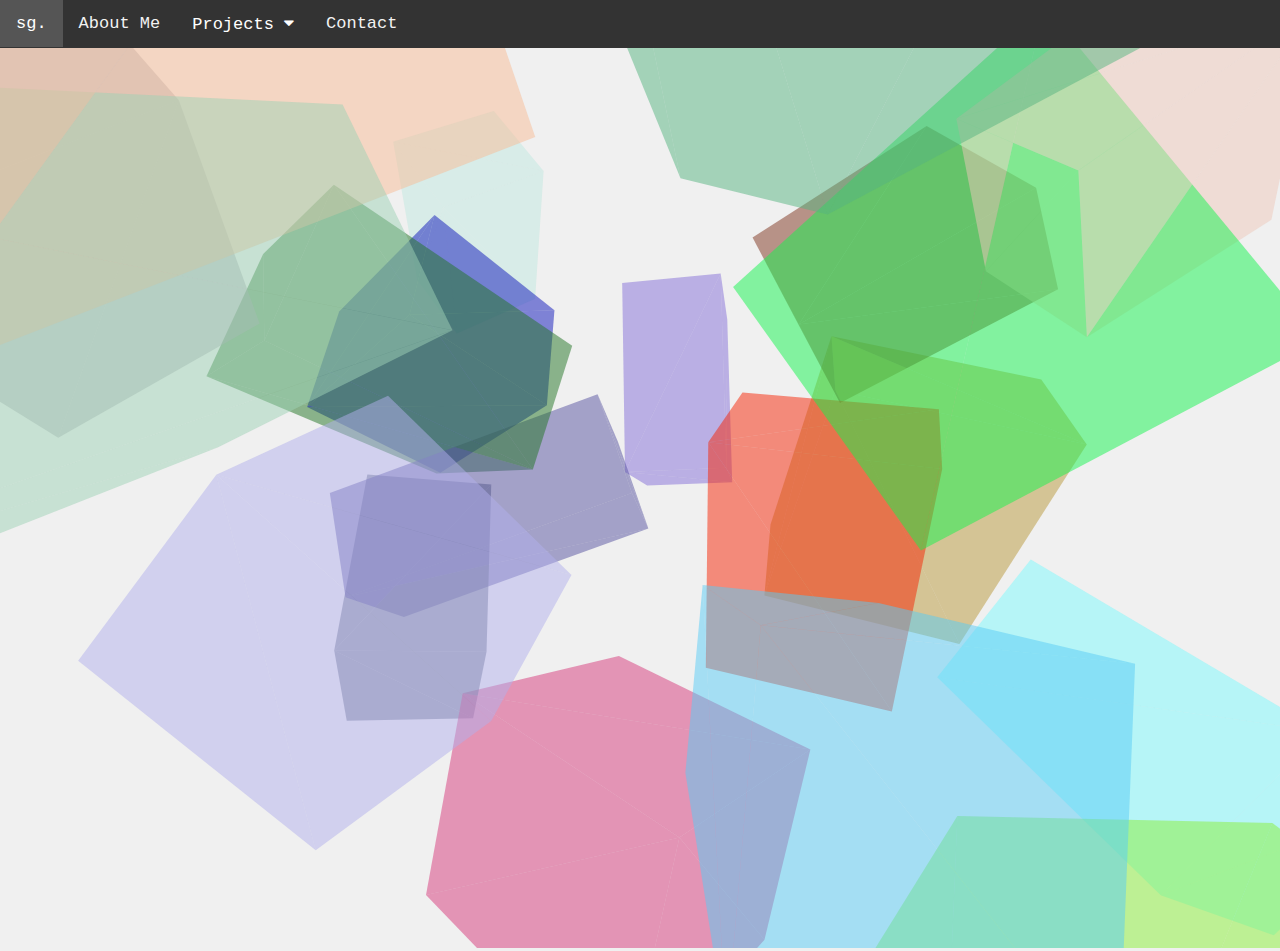
==== index.html @ 85926cf7 "added additional pages" ====
<!DOCTYPE html>
<html lang="en">
	<head>
		<title>sg.</title>
		<meta charset="utf-8">
		<meta name="viewport" content="width=device-width, user-scalable=no, minimum-scale=1.0, maximum-scale=1.0">
		<link rel="stylesheet" type="text/css" href="css/style.css">
		<link rel="stylesheet" href="https://cdnjs.cloudflare.com/ajax/libs/font-awesome/4.7.0/css/font-awesome.min.css">
		<script src="js/build/three.js"></script>
		<script src="js/renderers/Projector.js"></script>
		<script src="js/renderers/CanvasRenderer.js"></script>
		<script src="js/libs/stats.min.js"></script>
		<script src="js/libs/tween.min.js"></script>
		<script src="js/navbar.js"></script>
	</head>

	<body>
		<div class="topnav" id="myTopnav">
	  <a href="index.html" class="active">sg.</a>
	  <a href="about.html">About Me</a>
		<div class="dropdown">
			<button class="dropbtn">Projects
				<i class="fa fa-caret-down"></i>
			</button>
			<div class="dropdown-content">
				<a href="http://www.oinker.ca">www.oinker.ca</a>
				<a href="index.html">webGL + Three.js</a>
				<a href="#">Jogging Calculator</a>
			</div>
	  </div>
		<a href="contact.html">Contact</a>
	  <a href="javascript:void(0);" style="font-size:15px;" class="icon" onclick="myFunction()">&#9776;</a>
		</div>

			<div id="3d"><script src="js/app.js"></script></div>

	</body>
</html>
---- css/style.css ----
body {
	font-family: Monospace;
	background-color: #f0f0f0;
	margin: 0px;
	overflow: hidden;
}

.topnav {
  overflow: hidden;
  background-color: #333;
}

.topnav a {
  float: left;
  display: block;
  color: #f2f2f2;
  text-align: center;
  padding: 14px 16px;
  text-decoration: none;
  font-size: 17px;
}

.active {
  background-color: #4CAF50;
  color: white;
}

.topnav .icon {
  display: none;
}

.dropdown {
    float: left;
    overflow: hidden;
}

.dropdown .dropbtn {
    font-size: 17px;
    border: none;
    outline: none;
    color: white;
    padding: 14px 16px;
    background-color: inherit;
    font-family: inherit;
    margin: 0;
}

.dropdown-content {
    display: none;
    position: absolute;
    background-color: #f9f9f9;
    min-width: 160px;
    box-shadow: 0px 8px 16px 0px rgba(0,0,0,0.2);
    z-index: 1;
}

.dropdown-content a {
    float: none;
    color: black;
    padding: 12px 16px;
    text-decoration: none;
    display: block;
    text-align: left;
}

.topnav a:hover, .dropdown:hover .dropbtn {
  background-color: #555;
  color: white;
}

.dropdown-content a:hover {
    background-color: #ddd;
    color: black;
}

.dropdown:hover .dropdown-content {
    display: block;
}

@media screen and (max-width: 600px) {
  .topnav a:not(:first-child), .dropdown .dropbtn {
    display: none;
  }
  .topnav a.icon {
    float: right;
    display: block;
  }
}

@media screen and (max-width: 600px) {
  .topnav.responsive {position: relative;}
  .topnav.responsive .icon {
    position: absolute;
    right: 0;
    top: 0;
  }
  .topnav.responsive a {
    float: none;
    display: block;
    text-align: left;
  }
  .topnav.responsive .dropdown {float: none;}
  .topnav.responsive .dropdown-content {position: relative;}
  .topnav.responsive .dropdown .dropbtn {
    display: block;
    width: 100%;
    text-align: left;
  }
}

canvas {
	width: 100%;
	height: 100%
}
#container {
  width: 100%;
  height: 100%;
  position: absolute;
	text-align: center;
}

#3d {
  width: 100%;
  height: 100%;
  position: absolute;
  top: 0;
  left: 0;
	z-index: 0;
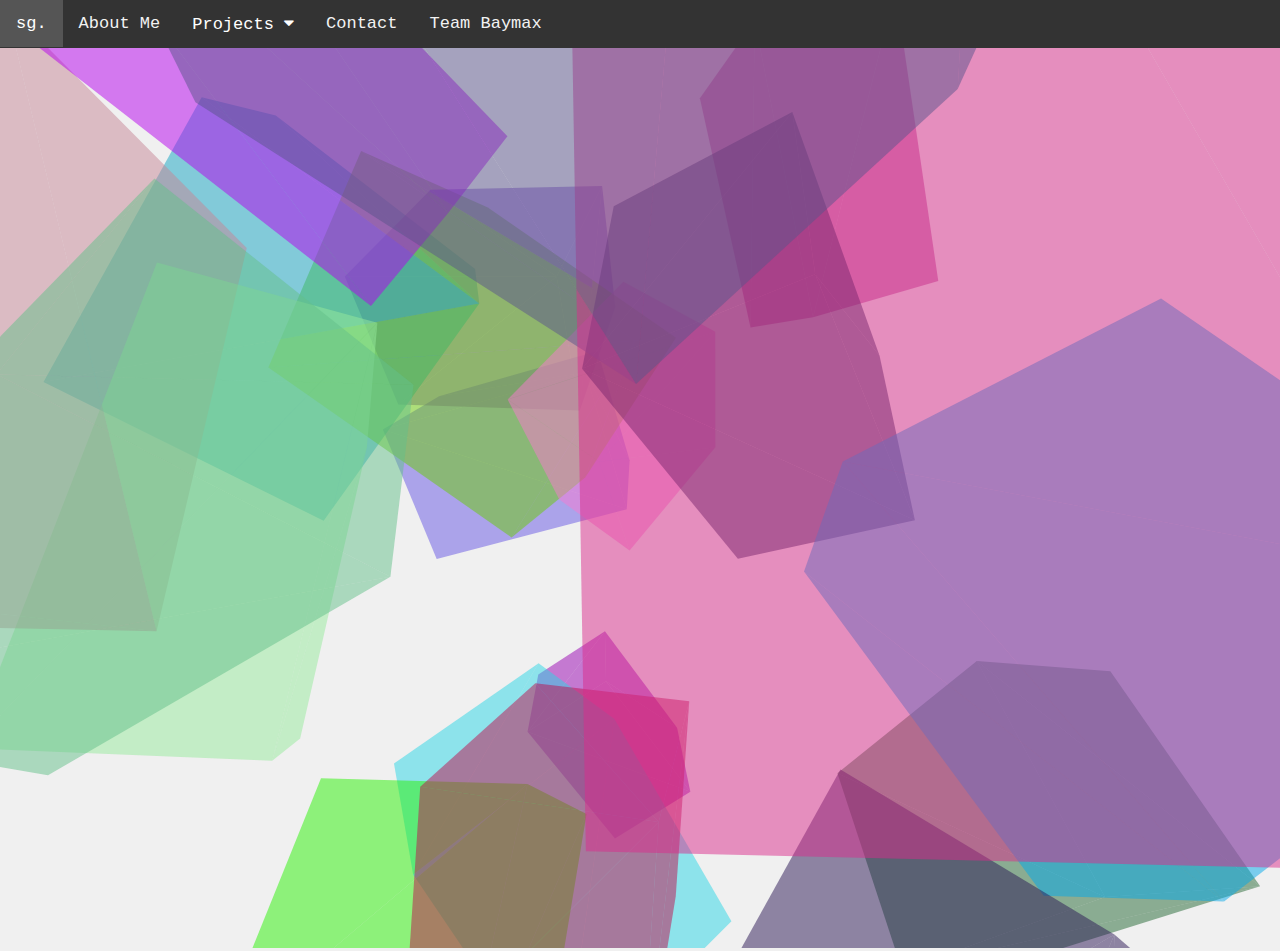
==== commit 06604a80: "added baymax section and experimented with displaying obj and stl files via loaders in three.js" ====
--- a/index.html
+++ b/index.html
@@ -29,10 +29,11 @@
 			</div>
 	  </div>
 		<a href="contact.html">Contact</a>
+		<a href="baymax.html">Team Baymax</a>
 	  <a href="javascript:void(0);" style="font-size:15px;" class="icon" onclick="myFunction()">&#9776;</a>
 		</div>
 
-			<div id="3d"><script src="js/app.js"></script></div>
+			<div id="3d"><script src="js/app_tween.js"></script></div>
 
 	</body>
 </html>
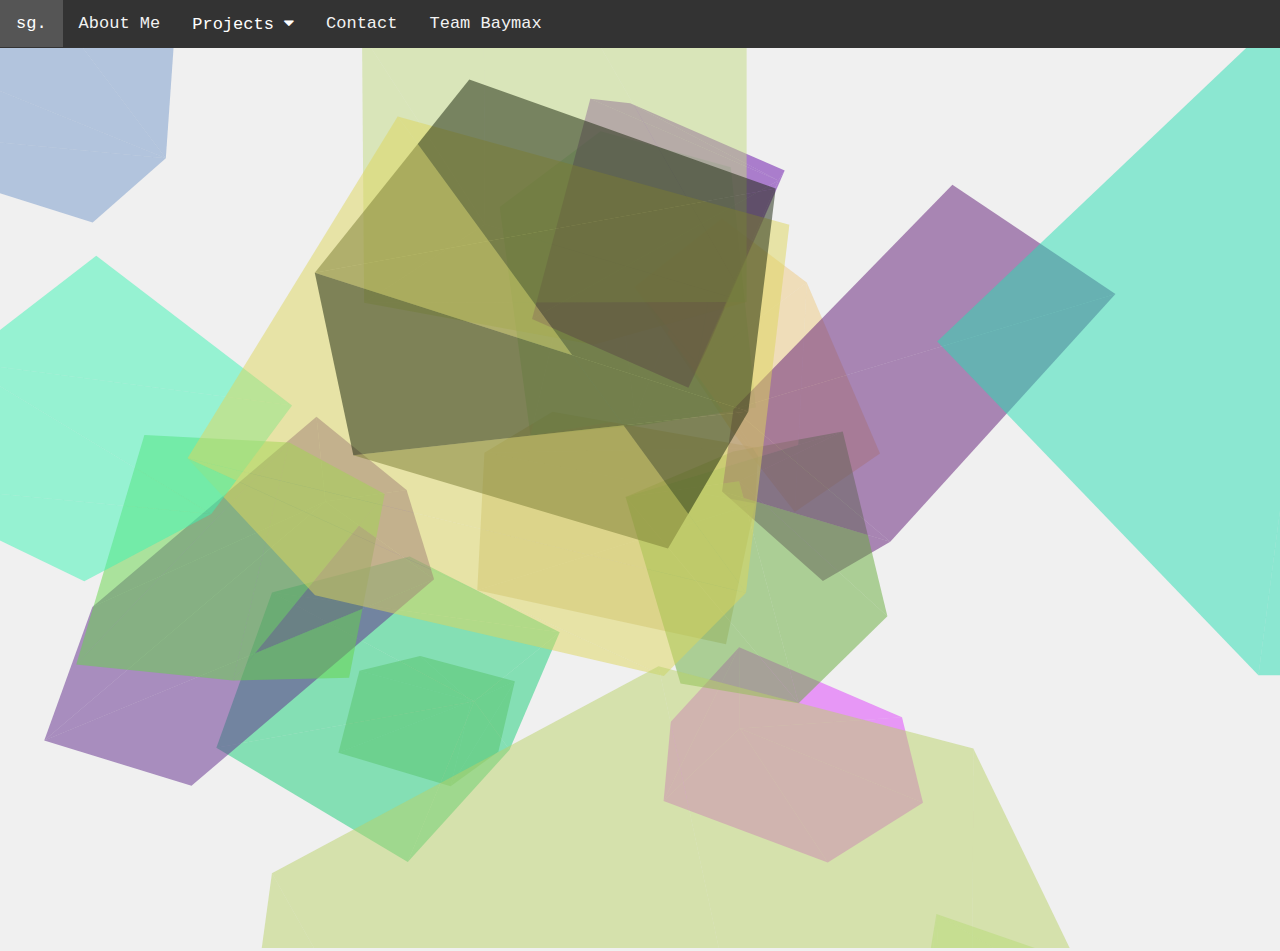
==== commit b7332502: "cleaned up page for better integration with layout" ====
--- a/index.html
+++ b/index.html
@@ -9,7 +9,6 @@
 		<script src="js/build/three.js"></script>
 		<script src="js/renderers/Projector.js"></script>
 		<script src="js/renderers/CanvasRenderer.js"></script>
-		<script src="js/libs/stats.min.js"></script>
 		<script src="js/libs/tween.min.js"></script>
 		<script src="js/navbar.js"></script>
 	</head>
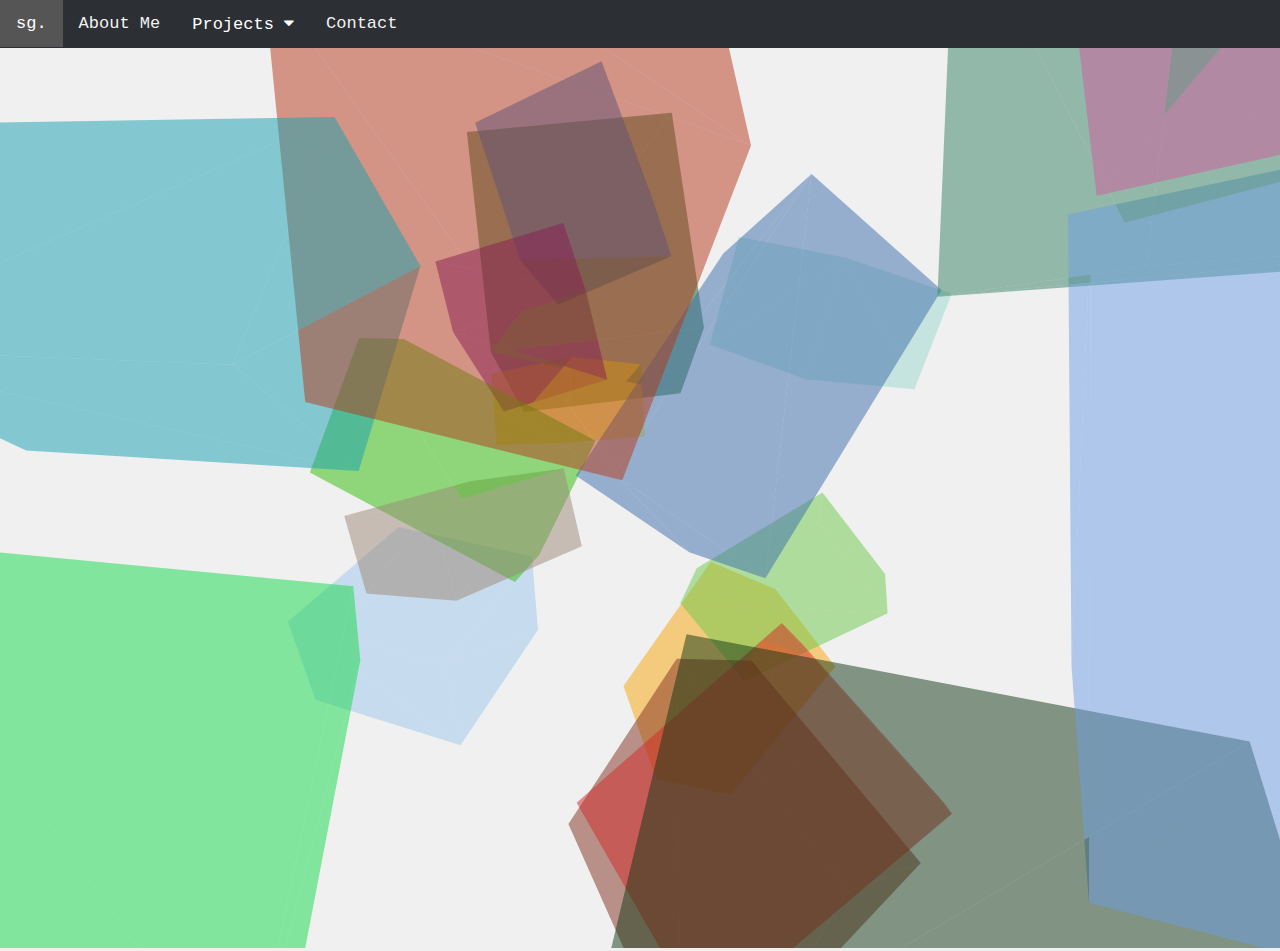
==== commit f495d384: "added content to team baymax page" ====
--- a/index.html
+++ b/index.html
@@ -4,6 +4,14 @@
 		<title>sg.</title>
 		<meta charset="utf-8">
 		<meta name="viewport" content="width=device-width, user-scalable=no, minimum-scale=1.0, maximum-scale=1.0">
+		<!-- Chrome, Firefox OS and Opera -->
+    <meta name="theme-color" content="#41454c">
+    <!-- Windows Phone -->
+    <meta name="msapplication-navbutton-color" content="#41454c">
+    <!-- iOS Safari -->
+    <meta name="apple-mobile-web-app-capable" content="yes">
+    <meta name="apple-mobile-web-app-status-bar-style" content="black-translucent">
+
 		<link rel="stylesheet" type="text/css" href="css/style.css">
 		<link rel="stylesheet" href="https://cdnjs.cloudflare.com/ajax/libs/font-awesome/4.7.0/css/font-awesome.min.css">
 		<script src="js/build/three.js"></script>
@@ -25,10 +33,10 @@
 				<a href="http://www.oinker.ca">www.oinker.ca</a>
 				<a href="index.html">webGL + Three.js</a>
 				<a href="#">Jogging Calculator</a>
+				<a href="baymax.html">Team Baymax</a>
 			</div>
 	  </div>
 		<a href="contact.html">Contact</a>
-		<a href="baymax.html">Team Baymax</a>
 	  <a href="javascript:void(0);" style="font-size:15px;" class="icon" onclick="myFunction()">&#9776;</a>
 		</div>
 
--- a/css/style.css
+++ b/css/style.css
@@ -7,7 +7,7 @@
 
 .topnav {
   overflow: hidden;
-  background-color: #333;
+  background-color: #2c2f33;
 }
 
 .topnav a {
@@ -126,3 +126,13 @@
   top: 0;
   left: 0;
 	z-index: 0;
+}
+
+#info {
+				color: black;
+				position: absolute;
+				top: 30px;
+				width: 100%;
+				text-align: center;
+				display:block;
+			}
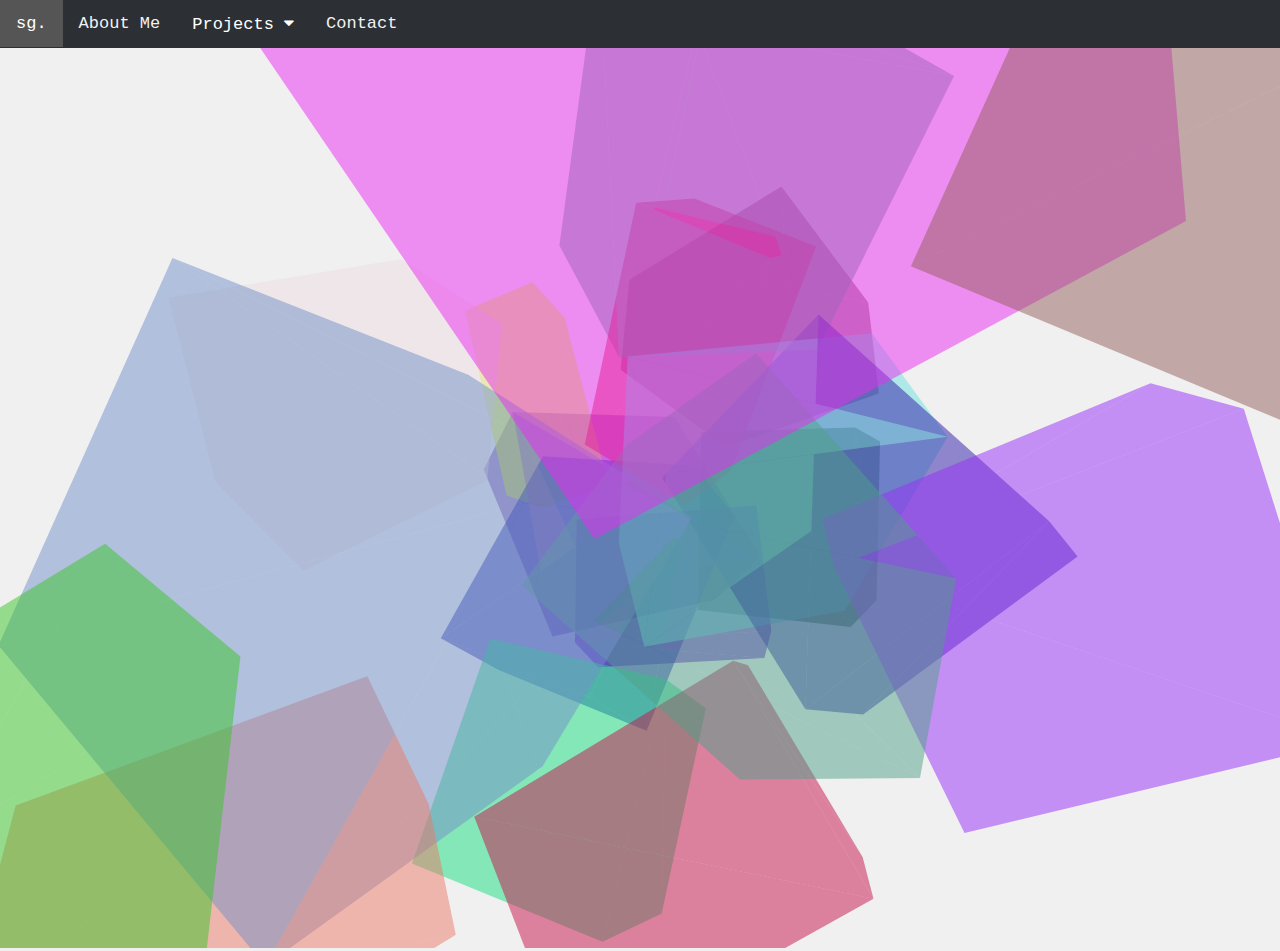
==== commit 18d3b7d9: "deleted old image content and 3d models corrected favicons added content to contact page" ====
--- a/index.html
+++ b/index.html
@@ -3,6 +3,22 @@
 	<head>
 		<title>sg.</title>
 		<meta charset="utf-8">
+		<link rel="apple-touch-icon" sizes="57x57" href="images/favico/apple-icon-57x57.png">
+		<link rel="apple-touch-icon" sizes="60x60" href="images/favico/apple-icon-60x60.png">
+		<link rel="apple-touch-icon" sizes="72x72" href="images/favico/apple-icon-72x72.png">
+		<link rel="apple-touch-icon" sizes="76x76" href="images/favico/apple-icon-76x76.png">
+		<link rel="apple-touch-icon" sizes="114x114" href="images/favico/apple-icon-114x114.png">
+		<link rel="apple-touch-icon" sizes="120x120" href="images/favico/apple-icon-120x120.png">
+		<link rel="apple-touch-icon" sizes="144x144" href="images/favico/apple-icon-144x144.png">
+		<link rel="apple-touch-icon" sizes="152x152" href="images/favico/apple-icon-152x152.png">
+		<link rel="apple-touch-icon" sizes="180x180" href="images/favico/apple-icon-180x180.png">
+		<link rel="icon" type="image/png" sizes="192x192"  href="images/favico/android-icon-192x192.png">
+		<link rel="icon" type="image/png" sizes="32x32" href="images/favico/favicon-32x32.png">
+		<link rel="icon" type="image/png" sizes="96x96" href="images/favico/favicon-96x96.png">
+		<link rel="icon" type="image/png" sizes="16x16" href="images/favico/favicon-16x16.png">
+		<link rel="manifest" href="images/favico/manifest.json">
+		<meta name="msapplication-TileColor" content="#41454c">
+		<meta name="msapplication-TileImage" content="images/favico/ms-icon-144x144.png">
 		<meta name="viewport" content="width=device-width, user-scalable=no, minimum-scale=1.0, maximum-scale=1.0">
 		<!-- Chrome, Firefox OS and Opera -->
     <meta name="theme-color" content="#41454c">
--- a/css/style.css
+++ b/css/style.css
@@ -129,10 +129,30 @@
 }
 
 #info {
-				color: black;
 				position: absolute;
-				top: 30px;
+				top: 45px;
 				width: 100%;
 				text-align: center;
 				display:block;
-			}
+}
+
+.fa-envelope-square {
+	color: #4CAF50;
+}
+.fa-linkedin-square {
+  color: #1985bc;
+}
+.fa-twitter-square {
+  color: #1da1f2;
+}
+.fa-google-plus-square {
+  color: #db4437
+}
+.fa-github-square {
+	color: #333
+}
+.fa-instagram {
+	background: -webkit-linear-gradient(#833ab4, #fcaf45);
+  -webkit-background-clip: text;
+  -webkit-text-fill-color: transparent;
+}
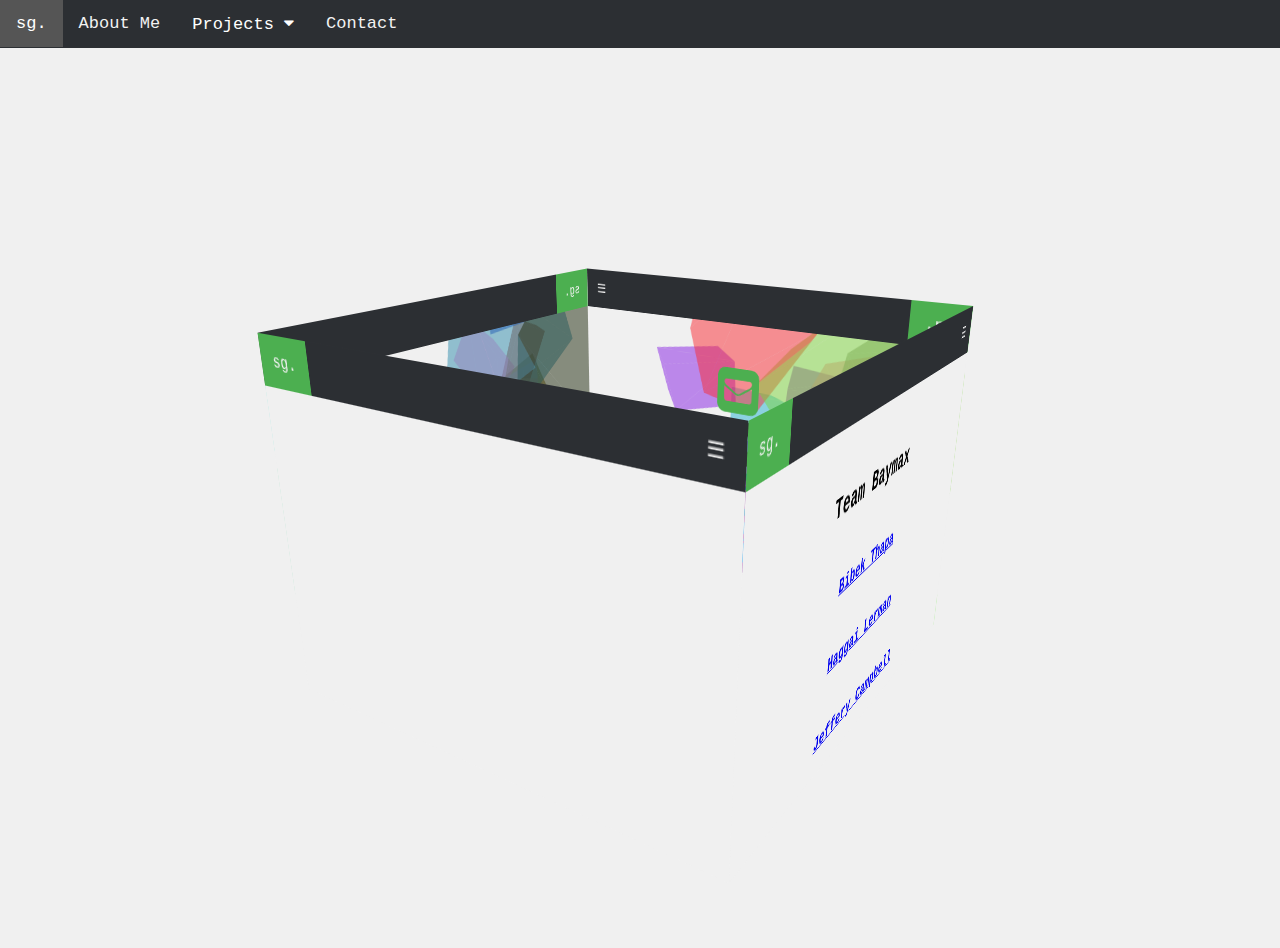
==== commit 4928e47c: "added webpage carousel" ====
--- a/index.html
+++ b/index.html
@@ -31,10 +31,23 @@
 		<link rel="stylesheet" type="text/css" href="css/style.css">
 		<link rel="stylesheet" href="https://cdnjs.cloudflare.com/ajax/libs/font-awesome/4.7.0/css/font-awesome.min.css">
 		<script src="js/build/three.js"></script>
-		<script src="js/renderers/Projector.js"></script>
-		<script src="js/renderers/CanvasRenderer.js"></script>
-		<script src="js/libs/tween.min.js"></script>
+		<script src="js/controls/TrackballControls.js"></script>
+		<script src="js/renderers/CSS3DRenderer.js"></script>
 		<script src="js/navbar.js"></script>
+		<style>
+		html, body {
+			height: 100%;
+			overflow: hidden;
+		}
+		#blocker {
+			position: relative;
+			/* background-color: rgba(255, 0, 0, 0.5); */
+			top: 0px;
+			left: 0px;
+			width: 100%;
+			height: 100%;
+		}
+		</style>
 	</head>
 
 	<body>
@@ -49,14 +62,74 @@
 				<a href="http://www.oinker.ca">www.oinker.ca</a>
 				<a href="index.html">webGL + Three.js</a>
 				<a href="#">Jogging Calculator</a>
+				<a href="https://londonbespokeclub.com/">London Bespoke Club</a>
 				<a href="baymax.html">Team Baymax</a>
+				<a href="#">Malabar Hill Records</a>
 			</div>
 	  </div>
 		<a href="contact.html">Contact</a>
 	  <a href="javascript:void(0);" style="font-size:15px;" class="icon" onclick="myFunction()">&#9776;</a>
 		</div>
 
-			<div id="3d"><script src="js/app_tween.js"></script></div>
+<body>
 
+	<div id="container"></div>
+	<div id="blocker"></div>
+
+	<script>
+		var camera, scene, renderer;
+		var controls;
+		var Element = function ( id, x, y, z, ry ) {
+			var div = document.createElement( 'div' );
+			div.style.width = '480px';
+			div.style.height = '360px';
+			div.style.backgroundColor = '#000';
+			var iframe = document.createElement( 'iframe' );
+			iframe.style.width = '480px';
+			iframe.style.height = '360px';
+			iframe.style.border = '0px';
+			iframe.src = [ '', id ].join( '' );
+			div.appendChild( iframe );
+			var object = new THREE.CSS3DObject( div );
+			object.position.set( x, y, z );
+			object.rotation.y = ry;
+			return object;
+		};
+		init();
+		animate();
+		function init() {
+			var container = document.getElementById( 'container' );
+			camera = new THREE.PerspectiveCamera( 50, window.innerWidth / window.innerHeight, 1, 5000 );
+			camera.position.set( 500, 350, 750 );
+			scene = new THREE.Scene();
+			renderer = new THREE.CSS3DRenderer();
+			renderer.setSize( window.innerWidth, window.innerHeight );
+			container.appendChild( renderer.domElement );
+			var group = new THREE.Group();
+			group.add( new Element( 'about.html', 0, 0, 240, 0 ) );
+			group.add( new Element( 'baymax.html', 240, 0, 0, Math.PI / 2 ) );
+			group.add( new Element( 'contact.html', 0, 0, - 240, Math.PI ) );
+			group.add( new Element( 'contact.html', - 240, 0, 0, - Math.PI / 2 ) );
+			scene.add( group );
+			controls = new THREE.TrackballControls( camera );
+			controls.rotateSpeed = 4;
+			window.addEventListener( 'resize', onWindowResize, false );
+			// Block iframe events when dragging camera
+			var blocker = document.getElementById( 'blocker' );
+			blocker.style.display = 'none';
+			document.addEventListener( 'mousedown', function () { blocker.style.display = ''; } );
+			document.addEventListener( 'mouseup', function () { blocker.style.display = 'none'; } );
+		}
+		function onWindowResize() {
+			camera.aspect = window.innerWidth / window.innerHeight;
+			camera.updateProjectionMatrix();
+			renderer.setSize( window.innerWidth, window.innerHeight );
+		}
+		function animate() {
+			requestAnimationFrame( animate );
+			controls.update();
+			renderer.render( scene, camera );
+		}
+	</script>
 	</body>
 </html>
--- a/css/style.css
+++ b/css/style.css
@@ -8,6 +8,7 @@
 .topnav {
   overflow: hidden;
   background-color: #2c2f33;
+	z-index: 1;
 }
 
 .topnav a {
@@ -130,7 +131,7 @@
 
 #info {
 				position: absolute;
-				top: 45px;
+				top: 22.5%;
 				width: 100%;
 				text-align: center;
 				display:block;
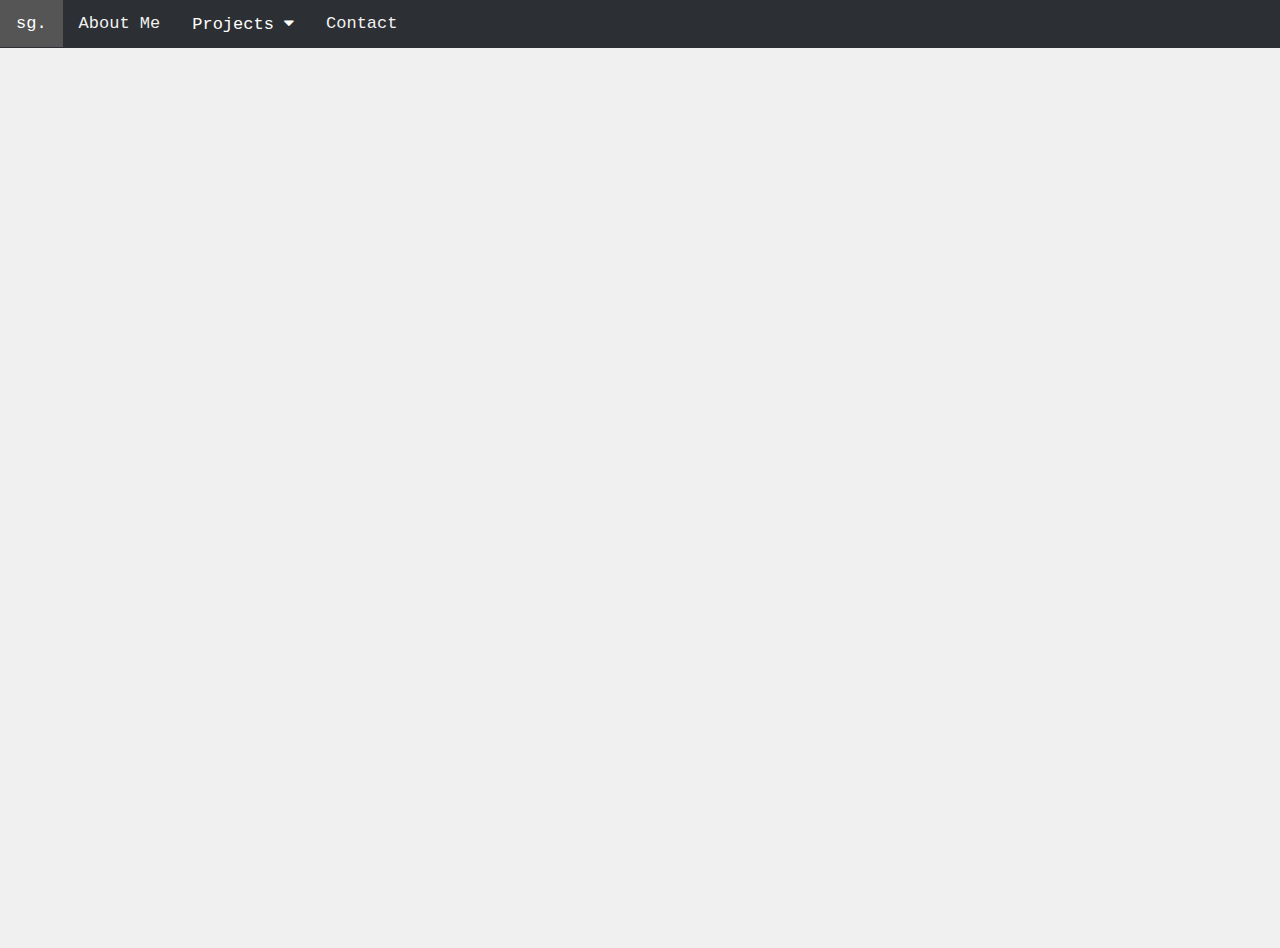
==== commit cc3963f0: "general site maintenance and code syntax beautifying" ====
--- a/index.html
+++ b/index.html
@@ -1,7 +1,7 @@
 <!DOCTYPE html>
 <html lang="en">
 	<head>
-		<title>sg.</title>
+		<title>Home</title>
 		<meta charset="utf-8">
 		<link rel="apple-touch-icon" sizes="57x57" href="images/favico/apple-icon-57x57.png">
 		<link rel="apple-touch-icon" sizes="60x60" href="images/favico/apple-icon-60x60.png">
@@ -27,27 +27,12 @@
     <!-- iOS Safari -->
     <meta name="apple-mobile-web-app-capable" content="yes">
     <meta name="apple-mobile-web-app-status-bar-style" content="black-translucent">
-
 		<link rel="stylesheet" type="text/css" href="css/style.css">
 		<link rel="stylesheet" href="https://cdnjs.cloudflare.com/ajax/libs/font-awesome/4.7.0/css/font-awesome.min.css">
 		<script src="js/build/three.js"></script>
 		<script src="js/controls/TrackballControls.js"></script>
 		<script src="js/renderers/CSS3DRenderer.js"></script>
 		<script src="js/navbar.js"></script>
-		<style>
-		html, body {
-			height: 100%;
-			overflow: hidden;
-		}
-		#blocker {
-			position: relative;
-			/* background-color: rgba(255, 0, 0, 0.5); */
-			top: 0px;
-			left: 0px;
-			width: 100%;
-			height: 100%;
-		}
-		</style>
 	</head>
 
 	<body>
@@ -91,7 +76,16 @@
 			iframe.src = [ '', id ].join( '' );
 			div.appendChild( iframe );
 			var object = new THREE.CSS3DObject( div );
-			object.position.set( x, y, z );
+			object.position.set( x, y, z );		<div id="socialbuttons">
+			<ul style="list-style-type:none">
+				<li><a href="https://github.com/w0nd3r0us"><i class="fa fa-github-square fa-4x"></i></a></li>
+				<li><a href="https://www.linkedin.com/in/steven-grewal/"><i class="fa fa-linkedin-square fa-4x"></i></a></li>
+				<li><a href="https://www.instagram.com/glasshalfwonderful/"><i class="fa fa-instagram fa-4x"></i></a></li>
+				<li><a href="https://twitter.com/wonder_yyz"><i class="fa fa-twitter-square fa-4x"></i></a></li>
+				<li><a href="mailto:steven.grewal@gmail.com"><i class="fa fa-envelope-square fa-4x"></i></a></li>
+			</ul>
+		</div>
+
 			object.rotation.y = ry;
 			return object;
 		};
@@ -124,7 +118,16 @@
 			camera.aspect = window.innerWidth / window.innerHeight;
 			camera.updateProjectionMatrix();
 			renderer.setSize( window.innerWidth, window.innerHeight );
-		}
+		}		<div id="socialbuttons">
+			<ul style="list-style-type:none">
+				<li><a href="https://github.com/w0nd3r0us"><i class="fa fa-github-square fa-4x"></i></a></li>
+				<li><a href="https://www.linkedin.com/in/steven-grewal/"><i class="fa fa-linkedin-square fa-4x"></i></a></li>
+				<li><a href="https://www.instagram.com/glasshalfwonderful/"><i class="fa fa-instagram fa-4x"></i></a></li>
+				<li><a href="https://twitter.com/wonder_yyz"><i class="fa fa-twitter-square fa-4x"></i></a></li>
+				<li><a href="mailto:steven.grewal@gmail.com"><i class="fa fa-envelope-square fa-4x"></i></a></li>
+			</ul>
+		</div>
+
 		function animate() {
 			requestAnimationFrame( animate );
 			controls.update();
--- a/css/style.css
+++ b/css/style.css
@@ -4,7 +4,17 @@
 	margin: 0px;
 	overflow: hidden;
 }
-
+html, body {
+	height: 100%;
+}
+#blocker {
+	position: relative;
+	/* background-color: rgba(255, 0, 0, 0.5); */
+	top: 0px;
+	left: 0px;
+	width: 100%;
+	height: 100%;
+}
 .topnav {
   overflow: hidden;
   background-color: #2c2f33;
@@ -113,13 +123,6 @@
 	width: 100%;
 	height: 100%
 }
-#container {
-  width: 100%;
-  height: 100%;
-  position: absolute;
-	text-align: center;
-}
-
 #3d {
   width: 100%;
   height: 100%;
@@ -128,7 +131,6 @@
   left: 0;
 	z-index: 0;
 }
-
 #info {
 				position: absolute;
 				top: 22.5%;
@@ -136,7 +138,6 @@
 				text-align: center;
 				display:block;
 }
-
 .fa-envelope-square {
 	color: #4CAF50;
 }
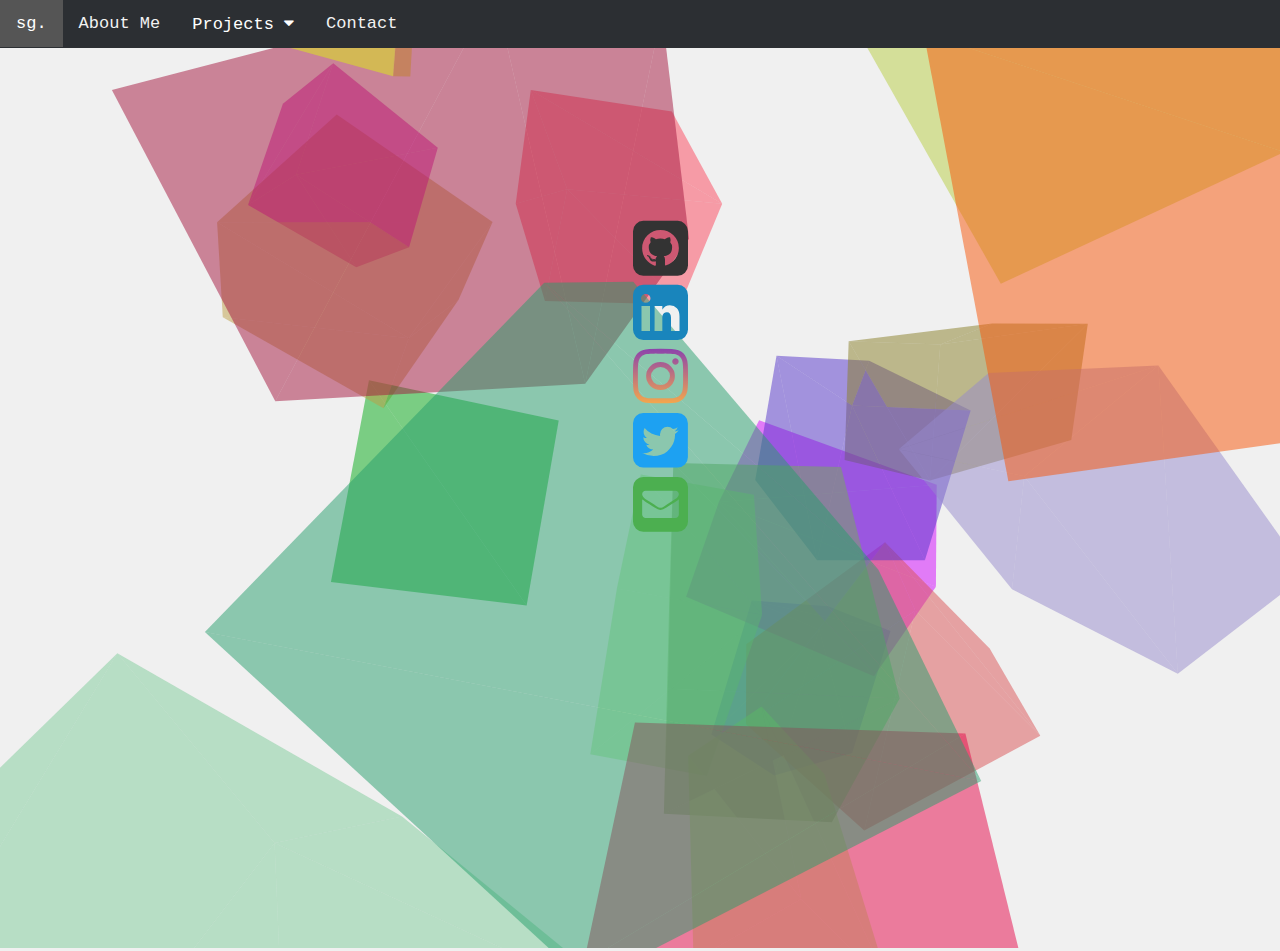
==== commit 48d9baf7: "Rename Index.html to index.html" ====
--- a/index.html
+++ b/index.html
@@ -1,138 +1,75 @@
-<!DOCTYPE html>
-<html lang="en">
-	<head>
-		<title>Home</title>
-		<meta charset="utf-8">
-		<link rel="apple-touch-icon" sizes="57x57" href="images/favico/apple-icon-57x57.png">
-		<link rel="apple-touch-icon" sizes="60x60" href="images/favico/apple-icon-60x60.png">
-		<link rel="apple-touch-icon" sizes="72x72" href="images/favico/apple-icon-72x72.png">
-		<link rel="apple-touch-icon" sizes="76x76" href="images/favico/apple-icon-76x76.png">
-		<link rel="apple-touch-icon" sizes="114x114" href="images/favico/apple-icon-114x114.png">
-		<link rel="apple-touch-icon" sizes="120x120" href="images/favico/apple-icon-120x120.png">
-		<link rel="apple-touch-icon" sizes="144x144" href="images/favico/apple-icon-144x144.png">
-		<link rel="apple-touch-icon" sizes="152x152" href="images/favico/apple-icon-152x152.png">
-		<link rel="apple-touch-icon" sizes="180x180" href="images/favico/apple-icon-180x180.png">
-		<link rel="icon" type="image/png" sizes="192x192"  href="images/favico/android-icon-192x192.png">
-		<link rel="icon" type="image/png" sizes="32x32" href="images/favico/favicon-32x32.png">
-		<link rel="icon" type="image/png" sizes="96x96" href="images/favico/favicon-96x96.png">
-		<link rel="icon" type="image/png" sizes="16x16" href="images/favico/favicon-16x16.png">
-		<link rel="manifest" href="images/favico/manifest.json">
-		<meta name="msapplication-TileColor" content="#41454c">
-		<meta name="msapplication-TileImage" content="images/favico/ms-icon-144x144.png">
-		<meta name="viewport" content="width=device-width, user-scalable=no, minimum-scale=1.0, maximum-scale=1.0">
-		<!-- Chrome, Firefox OS and Opera -->
-    <meta name="theme-color" content="#41454c">
-    <!-- Windows Phone -->
-    <meta name="msapplication-navbutton-color" content="#41454c">
-    <!-- iOS Safari -->
-    <meta name="apple-mobile-web-app-capable" content="yes">
-    <meta name="apple-mobile-web-app-status-bar-style" content="black-translucent">
-		<link rel="stylesheet" type="text/css" href="css/style.css">
-		<link rel="stylesheet" href="https://cdnjs.cloudflare.com/ajax/libs/font-awesome/4.7.0/css/font-awesome.min.css">
-		<script src="js/build/three.js"></script>
-		<script src="js/controls/TrackballControls.js"></script>
-		<script src="js/renderers/CSS3DRenderer.js"></script>
-		<script src="js/navbar.js"></script>
-	</head>
-
-	<body>
-		<div class="topnav" id="myTopnav">
-	  <a href="index.html" class="active">sg.</a>
-	  <a href="about.html">About Me</a>
-		<div class="dropdown">
-			<button class="dropbtn">Projects
-				<i class="fa fa-caret-down"></i>
-			</button>
-			<div class="dropdown-content">
-				<a href="http://www.oinker.ca">www.oinker.ca</a>
-				<a href="index.html">webGL + Three.js</a>
-				<a href="#">Jogging Calculator</a>
-				<a href="https://londonbespokeclub.com/">London Bespoke Club</a>
-				<a href="baymax.html">Team Baymax</a>
-				<a href="#">Malabar Hill Records</a>
-			</div>
-	  </div>
-		<a href="contact.html">Contact</a>
-	  <a href="javascript:void(0);" style="font-size:15px;" class="icon" onclick="myFunction()">&#9776;</a>
-		</div>
-
-<body>
-
-	<div id="container"></div>
-	<div id="blocker"></div>
-
-	<script>
-		var camera, scene, renderer;
-		var controls;
-		var Element = function ( id, x, y, z, ry ) {
-			var div = document.createElement( 'div' );
-			div.style.width = '480px';
-			div.style.height = '360px';
-			div.style.backgroundColor = '#000';
-			var iframe = document.createElement( 'iframe' );
-			iframe.style.width = '480px';
-			iframe.style.height = '360px';
-			iframe.style.border = '0px';
-			iframe.src = [ '', id ].join( '' );
-			div.appendChild( iframe );
-			var object = new THREE.CSS3DObject( div );
-			object.position.set( x, y, z );		<div id="socialbuttons">
-			<ul style="list-style-type:none">
-				<li><a href="https://github.com/w0nd3r0us"><i class="fa fa-github-square fa-4x"></i></a></li>
-				<li><a href="https://www.linkedin.com/in/steven-grewal/"><i class="fa fa-linkedin-square fa-4x"></i></a></li>
-				<li><a href="https://www.instagram.com/glasshalfwonderful/"><i class="fa fa-instagram fa-4x"></i></a></li>
-				<li><a href="https://twitter.com/wonder_yyz"><i class="fa fa-twitter-square fa-4x"></i></a></li>
-				<li><a href="mailto:steven.grewal@gmail.com"><i class="fa fa-envelope-square fa-4x"></i></a></li>
-			</ul>
-		</div>
-
-			object.rotation.y = ry;
-			return object;
-		};
-		init();
-		animate();
-		function init() {
-			var container = document.getElementById( 'container' );
-			camera = new THREE.PerspectiveCamera( 50, window.innerWidth / window.innerHeight, 1, 5000 );
-			camera.position.set( 500, 350, 750 );
-			scene = new THREE.Scene();
-			renderer = new THREE.CSS3DRenderer();
-			renderer.setSize( window.innerWidth, window.innerHeight );
-			container.appendChild( renderer.domElement );
-			var group = new THREE.Group();
-			group.add( new Element( 'about.html', 0, 0, 240, 0 ) );
-			group.add( new Element( 'baymax.html', 240, 0, 0, Math.PI / 2 ) );
-			group.add( new Element( 'contact.html', 0, 0, - 240, Math.PI ) );
-			group.add( new Element( 'contact.html', - 240, 0, 0, - Math.PI / 2 ) );
-			scene.add( group );
-			controls = new THREE.TrackballControls( camera );
-			controls.rotateSpeed = 4;
-			window.addEventListener( 'resize', onWindowResize, false );
-			// Block iframe events when dragging camera
-			var blocker = document.getElementById( 'blocker' );
-			blocker.style.display = 'none';
-			document.addEventListener( 'mousedown', function () { blocker.style.display = ''; } );
-			document.addEventListener( 'mouseup', function () { blocker.style.display = 'none'; } );
-		}
-		function onWindowResize() {
-			camera.aspect = window.innerWidth / window.innerHeight;
-			camera.updateProjectionMatrix();
-			renderer.setSize( window.innerWidth, window.innerHeight );
-		}		<div id="socialbuttons">
-			<ul style="list-style-type:none">
-				<li><a href="https://github.com/w0nd3r0us"><i class="fa fa-github-square fa-4x"></i></a></li>
-				<li><a href="https://www.linkedin.com/in/steven-grewal/"><i class="fa fa-linkedin-square fa-4x"></i></a></li>
-				<li><a href="https://www.instagram.com/glasshalfwonderful/"><i class="fa fa-instagram fa-4x"></i></a></li>
-				<li><a href="https://twitter.com/wonder_yyz"><i class="fa fa-twitter-square fa-4x"></i></a></li>
-				<li><a href="mailto:steven.grewal@gmail.com"><i class="fa fa-envelope-square fa-4x"></i></a></li>
-			</ul>
-		</div>
-
-		function animate() {
-			requestAnimationFrame( animate );
-			controls.update();
-			renderer.render( scene, camera );
-		}
-	</script>
-	</body>
-</html>
+<!DOCTYPE html>
+<html lang="en">
+	<head>
+		<title>Contact</title>
+		<meta charset="utf-8">
+		<link rel="apple-touch-icon" sizes="57x57" href="images/favico/apple-icon-57x57.png">
+		<link rel="apple-touch-icon" sizes="60x60" href="images/favico/apple-icon-60x60.png">
+		<link rel="apple-touch-icon" sizes="72x72" href="images/favico/apple-icon-72x72.png">
+		<link rel="apple-touch-icon" sizes="76x76" href="images/favico/apple-icon-76x76.png">
+		<link rel="apple-touch-icon" sizes="114x114" href="images/favico/apple-icon-114x114.png">
+		<link rel="apple-touch-icon" sizes="120x120" href="images/favico/apple-icon-120x120.png">
+		<link rel="apple-touch-icon" sizes="144x144" href="images/favico/apple-icon-144x144.png">
+		<link rel="apple-touch-icon" sizes="152x152" href="images/favico/apple-icon-152x152.png">
+		<link rel="apple-touch-icon" sizes="180x180" href="images/favico/apple-icon-180x180.png">
+		<link rel="icon" type="image/png" sizes="192x192"  href="images/favico/android-icon-192x192.png">
+		<link rel="icon" type="image/png" sizes="32x32" href="images/favico/favicon-32x32.png">
+		<link rel="icon" type="image/png" sizes="96x96" href="images/favico/favicon-96x96.png">
+		<link rel="icon" type="image/png" sizes="16x16" href="images/favico/favicon-16x16.png">
+		<link rel="manifest" href="images/favico/manifest.json">
+		<meta name="msapplication-TileColor" content="#41454c">
+		<meta name="msapplication-TileImage" content="images/favico/ms-icon-144x144.png">
+		<meta name="viewport" content="width=device-width, user-scalable=no, minimum-scale=1.0, maximum-scale=1.0">
+		<!-- Chrome, Firefox OS and Opera -->
+		<meta name="theme-color" content="#41454c">
+		<!-- Windows Phone -->
+		<meta name="msapplication-navbutton-color" content="#41454c">
+		<!-- iOS Safari -->
+		<meta name="apple-mobile-web-app-capable" content="yes">
+		<meta name="apple-mobile-web-app-status-bar-style" content="black-translucent">
+
+		<link rel="stylesheet" type="text/css" href="css/style.css">
+		<link rel="stylesheet" href="https://cdnjs.cloudflare.com/ajax/libs/font-awesome/4.7.0/css/font-awesome.min.css">
+		<script src="js/build/three.js"></script>
+		<script src="js/renderers/Projector.js"></script>
+		<script src="js/renderers/CanvasRenderer.js"></script>
+		<script src="js/libs/tween.min.js"></script>
+		<script src="js/navbar.js"></script>
+	</head>
+
+	<body>
+		<div class="topnav" id="myTopnav">
+		  <a href="index.html" class="active">sg.</a>
+	 	 <a href="about.html">About Me</a>
+		<div class="dropdown">
+			<button class="dropbtn">Projects
+				<i class="fa fa-caret-down"></i>
+			</button>
+		<div class="dropdown-content">
+			<a href="http://www.oinker.ca">www.oinker.ca</a>
+			<a href="index.html">webGL + Three.js</a>
+			<a href="#">Jogging Calculator</a>
+			<a href="https://londonbespokeclub.com/">London Bespoke Club</a>
+			<a href="#">Malabar Hill Records</a>
+			<a href="baymax.html">Team Baymax</a>
+		</div>
+	  </div>
+			<a href="contact.html">Contact</a>
+	  	<a href="javascript:void(0);" style="font-size:15px;" class="icon" onclick="myFunction()">&#9776;</a>
+		</div>
+
+		<div id="3d"><script src="js/app_tween.js"></script></div>
+
+		<div id="info">
+			<div id="socialbuttons">
+				<ul style="list-style-type:none">
+		    	<li><a href="https://github.com/w0nd3r0us"><i class="fa fa-github-square fa-4x"></i></a></li>
+					<li><a href="https://www.linkedin.com/in/steven-grewal/"><i class="fa fa-linkedin-square fa-4x"></i></a></li>
+					<li><a href="https://www.instagram.com/glasshalfwonderful/"><i class="fa fa-instagram fa-4x"></i></a></li>
+					<li><a href="https://twitter.com/wonder_yyz"><i class="fa fa-twitter-square fa-4x"></i></a></li>
+					<li><a href="mailto:steven.grewal@gmail.com"><i class="fa fa-envelope-square fa-4x"></i></a></li>
+		    </ul>
+			</div>
+		</div>
+	</body>
+</html>
